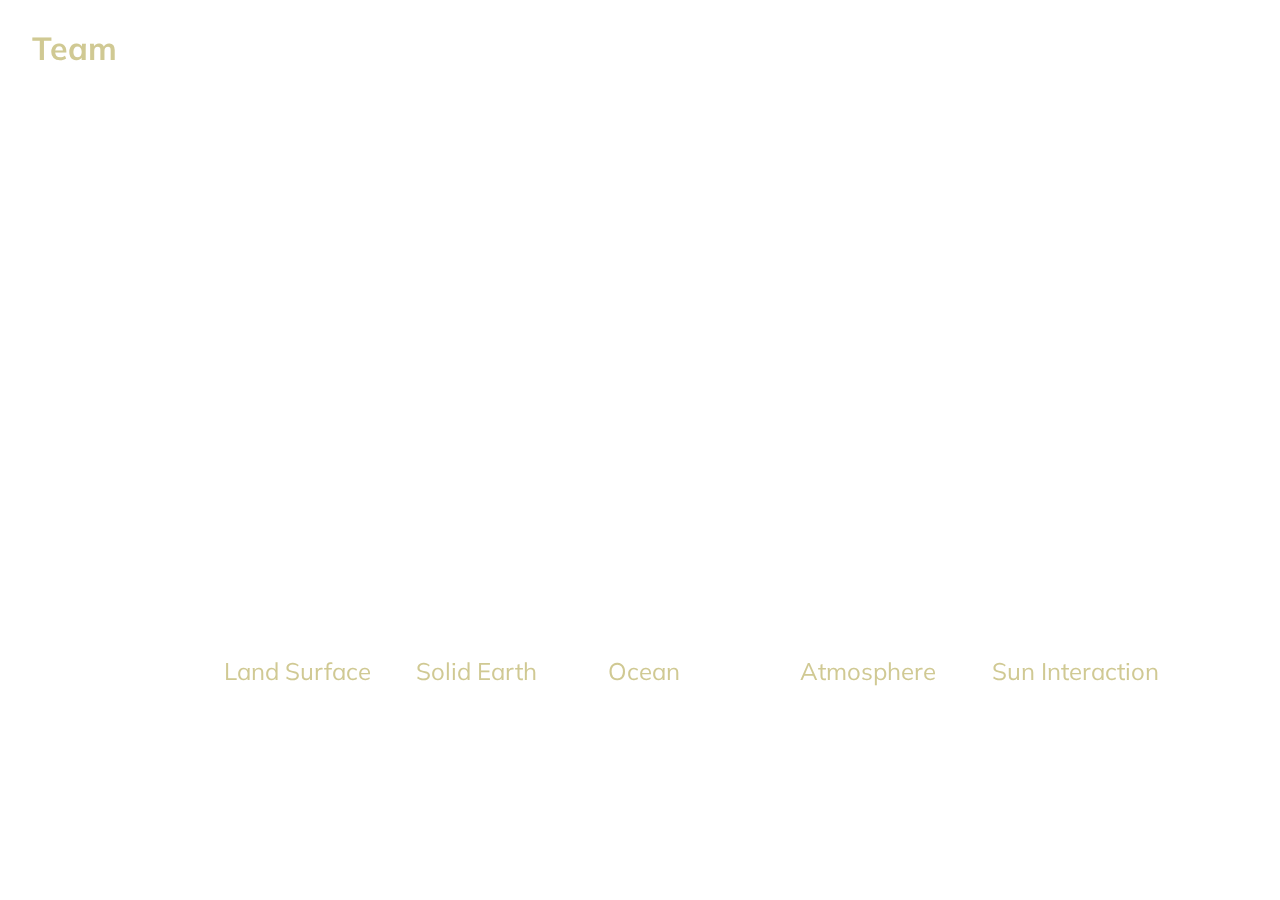
==== index.html @ 70b14d53 "Add files via upload" ====
<!DOCTYPE html>
<html lang="en">
<head>
    <meta charset="UTF-8">
    <meta http-equiv="X-UA-Compatible" content="IE=edge">
    <meta name="viewport" content="width=device-width, initial-scale=1.0">
    <link rel="icon" href="OIP.jpeg" />
    <title>Earth Data Analysis</title>
    <link rel="stylesheet" href="main.css">
</head>
<body>
    <header>
        <a href="team.html">
            <img src="My project-1(60).png" alt="idk">
            <h1>Team</h1>
        </a>
        <div class="text">
            <h1>Your Gateway to explore the Earth</h1>
            <p>The Earth Science Data Systems (ESDS) Program provides full and open access to NASA’s collection of Earth science data for understanding and protecting our home planet. Begin your Earthdata exploration by clicking on any of the discipline icons above.</p>
        </div>
        <video width=100% height="auto" id="bgvideo" muted="true" autoplay playsinline loop>
            <source src="greater-earth_intro_.mp4" type="video/mp4" alt="background">
        </video>
        <nav>
            <a style="text-decoration: none;" href="land.html">Land Surface</a>
            <a style="text-decoration: none;" href="solidearth.html">Solid Earth</a>
            <a style="text-decoration: none;" href="ocean.html">Ocean</a>
            <a style="text-decoration: none;" href="Atmosphere.html">Atmosphere</a>
            <a style="text-decoration: none;" href="sun&earth.html">Sun Interaction</a>
            </div>
        </nav>
    </header>
</body>
</html>
---- main.css ----
/*start global variable*/
@import url('https://fonts.googleapis.com/css2?family=Edu+VIC+WA+NT+Beginner:wght@500&family=Mulish&display=swap');
:root{
    --color:#000;
    --color1:#fff;
    --color2: #d0c993;
}
/*end global variable*/
/*start global componets*/
*{
    margin: 0;
    padding: 0;
    box-sizing: border-box;
}
body {
    user-select: none;
    color: var(--color1);
    font-family: 'Mulish', sans-serif;
}
/* end global componets*/
header {
    overflow: hidden;
    display: flex;
    flex-direction: column;
    gap: 10em;
    width: 100%;
    height: 45em;
}
header a {
    color: var(--color2);
    text-decoration: none;
    width: 10em;
    height: 5.5em;
}
header a h1{
    transition: 1s;
    opacity: 0;
    padding: 1em;
    position: relative;
    top: -3em;
}
header img {
    transition: 1s;
    padding: 1em;
    width: 10em;
    height: 5.5em;
}
header a:hover img{ 
    opacity: 0;
    transition: 1s;
}
header a:hover h1 {
    opacity: 1;
}
#bgvideo {
    object-fit: cover;
    filter: brightness(80%);
    z-index: -2;
    position: fixed;
    right: 0;
    bottom: 0;
    width: 100%;
    min-height: 100%;
}
.text {
    margin: auto;
    width: 37em;
    text-align: center;
}
nav {
    margin-left: 12%;
    border-radius: 10px;
    display: flex;
    justify-content: space-between;
    padding-top: 10%;
    padding-left: 10%;
    width: 85%;
    margin-left: auto;
    margin-right: auto;
}
.select {
    margin-left: 3%;
    width: 60em;
    height: 4em;
    border-radius: 10px;
    display: flex;
    justify-content: space-between;
}
nav a{
    font-size: 1.5em;
    margin-top: auto;
    color: var(--color2);
}
nav a:hover{
    cursor: pointer;
}
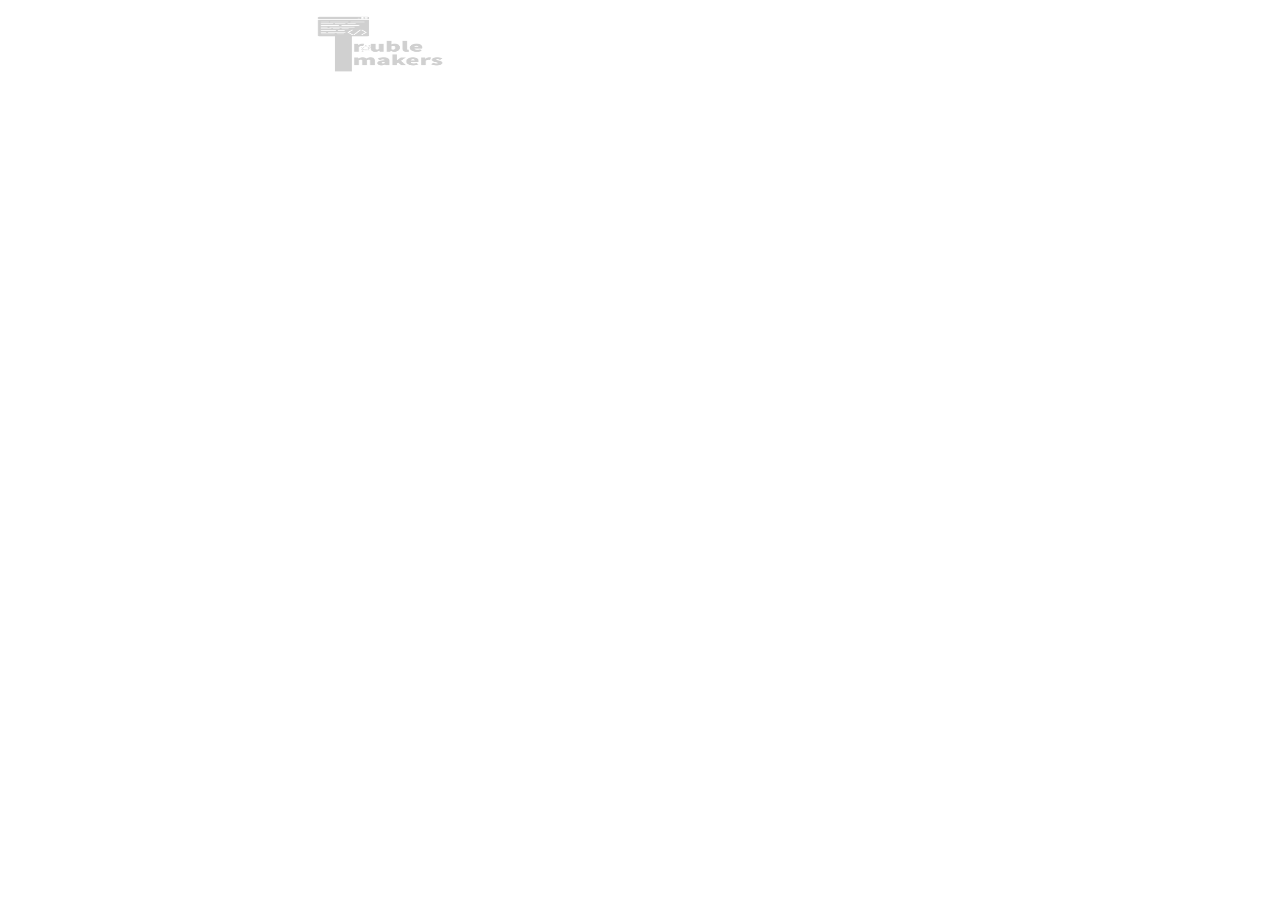
==== commit 6801428a: "Add files via upload" ====
--- a/index.html
+++ b/index.html
@@ -7,13 +7,29 @@
     <link rel="icon" href="OIP.jpeg" />
     <title>Earth Data Analysis</title>
     <link rel="stylesheet" href="main.css">
+    <link rel="stylesheet" href="all.min.css">
 </head>
 <body>
     <header>
-        <a href="team.html">
-            <img src="My project-1(60).png" alt="idk">
-            <h1>Team</h1>
-        </a>
+        <div class="explore">
+            <div>
+            <a class="team" href="team.html">
+                <img src="My project-1(60).png">
+                <h1>Team</h1>
+            </a>
+        </div>
+            <div class="detail">
+            <p class="knowledge">More knowledge</p>
+            <details>
+                <summary>explore</summary>
+            <a style="text-decoration: none;" href="land.html">Land Surface</a>
+            <a style="text-decoration: none;" href="solidearth.html">Solid Earth</a>
+            <a style="text-decoration: none;" href="ocean.html">Ocean</a>
+            <a style="text-decoration: none;" href="Atmosphere.html">Atmosphere</a>
+            <a style="text-decoration: none;" href="sun&earth.html">Sun Interaction</a>
+           </details>
+        </div>
+        </div>
         <div class="text">
             <h1>Your Gateway to explore the Earth</h1>
             <p>The Earth Science Data Systems (ESDS) Program provides full and open access to NASA’s collection of Earth science data for understanding and protecting our home planet. Begin your Earthdata exploration by clicking on any of the discipline icons above.</p>
@@ -21,14 +37,6 @@
         <video width=100% height="auto" id="bgvideo" muted="true" autoplay playsinline loop>
             <source src="greater-earth_intro_.mp4" type="video/mp4" alt="background">
         </video>
-        <nav>
-            <a style="text-decoration: none;" href="land.html">Land Surface</a>
-            <a style="text-decoration: none;" href="solidearth.html">Solid Earth</a>
-            <a style="text-decoration: none;" href="ocean.html">Ocean</a>
-            <a style="text-decoration: none;" href="Atmosphere.html">Atmosphere</a>
-            <a style="text-decoration: none;" href="sun&earth.html">Sun Interaction</a>
-            </div>
-        </nav>
     </header>
 </body>
 </html>--- a/main.css
+++ b/main.css
@@ -88,9 +88,84 @@
 }
 nav a{
     font-size: 1.5em;
-    margin-top: auto;
+    /* margin-top: auto; */
     color: var(--color2);
 }
 nav a:hover{
     cursor: pointer;
-}+}
+details a{
+    display: block;
+    height: auto;
+}
+.explore{
+    display: flex;
+    justify-content: space-evenly;
+}
+details,
+.knowledge{
+    position: relative;
+    top: 2em;
+}
+.detail{
+    display: flex;
+}
+details summary{
+    width: 76px;
+}
+summary:focus{
+    outline: none;
+}
+.detail p{
+    margin-right: 20px;
+}
+@media screen and (min-width:320px) and (max-width:1024px) {
+    nav{
+        padding: 0;
+        margin: 0;
+        display: flex;
+        flex-wrap: wrap;
+        justify-content: space-around;
+        width: 100%;
+        position: relative;
+        bottom: 10em;
+    }
+    }    
+    .text{
+        padding-bottom: 14em;
+        padding-top: 5em;
+        width: 18em;
+    }
+    nav a{
+        height: 50px;
+        width: auto;
+    }
+    @media screen and (min-width:1026px){
+        .text {
+            margin: auto;
+            width: 37em;
+            text-align: center;
+        }
+        nav {
+            margin-left: 12%;
+            border-radius: 10px;
+            display: flex;
+            justify-content: space-between;
+            padding-top: 10%;
+            padding-left: 10%;
+            width: 85%;
+            margin-left: auto;
+            margin-right: auto;
+        }
+    } 
+    @media screen and (min-width:295px) and (max-width:430px){
+        .explore{
+            display: block;
+            height: 100px;
+        }
+        .detail{
+            position: relative;
+            bottom: 9em;
+            left: 10px;
+        }
+    }
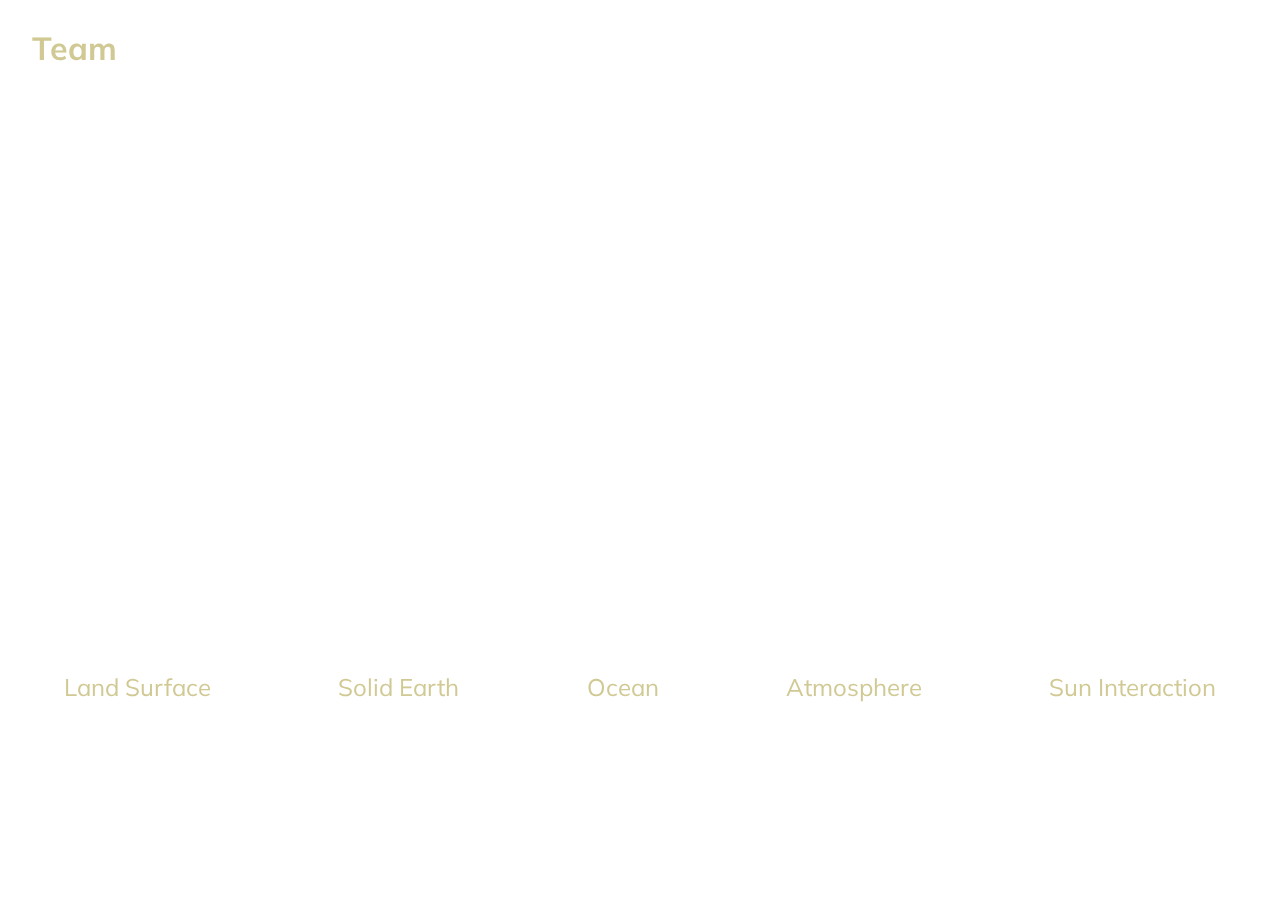
==== commit bda9282d: "Add files via upload" ====
--- a/index.html
+++ b/index.html
@@ -7,7 +7,6 @@
     <link rel="icon" href="OIP.jpeg" />
     <title>Earth Data Analysis</title>
     <link rel="stylesheet" href="main.css">
-    <link rel="stylesheet" href="all.min.css">
 </head>
 <body>
     <header>
@@ -18,16 +17,16 @@
                 <h1>Team</h1>
             </a>
         </div>
-            <div class="detail">
+        <div class="detail">
             <p class="knowledge">More knowledge</p>
             <details>
                 <summary>explore</summary>
-            <a style="text-decoration: none;" href="land.html">Land Surface</a>
-            <a style="text-decoration: none;" href="solidearth.html">Solid Earth</a>
-            <a style="text-decoration: none;" href="ocean.html">Ocean</a>
-            <a style="text-decoration: none;" href="Atmosphere.html">Atmosphere</a>
-            <a style="text-decoration: none;" href="sun&earth.html">Sun Interaction</a>
-           </details>
+                <a style="text-decoration: none;" href="land.html">Land Surface</a>
+                <a style="text-decoration: none;" href="solidearth.html">Solid Earth</a>
+                <a style="text-decoration: none;" href="ocean.html">Ocean</a>
+                <a style="text-decoration: none;" href="Atmosphere.html">Atmosphere</a>
+                <a style="text-decoration: none;" href="sun&earth.html">Sun Interaction</a>
+            </details>
         </div>
         </div>
         <div class="text">
@@ -38,5 +37,12 @@
             <source src="greater-earth_intro_.mp4" type="video/mp4" alt="background">
         </video>
     </header>
+    <nav>
+        <a style="text-decoration: none;" href="land.html">Land Surface</a>
+        <a style="text-decoration: none;" href="solidearth.html">Solid Earth</a>
+        <a style="text-decoration: none;" href="ocean.html">Ocean</a>
+        <a style="text-decoration: none;" href="Atmosphere.html">Atmosphere</a>
+        <a style="text-decoration: none;" href="sun&earth.html">Sun Interaction</a>
+    </nav>
 </body>
 </html>--- a/main.css
+++ b/main.css
@@ -19,12 +19,12 @@
 }
 /* end global componets*/
 header {
+    margin: auto;
     overflow: hidden;
     display: flex;
     flex-direction: column;
-    gap: 10em;
     width: 100%;
-    height: 45em;
+    height: 34em;
 }
 header a {
     color: var(--color2);
@@ -33,9 +33,12 @@
     height: 5.5em;
 }
 header a h1{
+    margin-bottom: 1em;
     transition: 1s;
     opacity: 0;
-    padding: 1em;
+    padding-left: 1em;
+    padding-right: 1em;
+    padding-top: 1em;
     position: relative;
     top: -3em;
 }
@@ -68,27 +71,15 @@
     text-align: center;
 }
 nav {
-    margin-left: 12%;
-    border-radius: 10px;
     display: flex;
     justify-content: space-between;
     padding-top: 10%;
-    padding-left: 10%;
-    width: 85%;
-    margin-left: auto;
-    margin-right: auto;
-}
-.select {
-    margin-left: 3%;
-    width: 60em;
-    height: 4em;
-    border-radius: 10px;
-    display: flex;
-    justify-content: space-between;
+    padding-left: 5%;
+    padding-right: 5%;
+    width: 100%;
 }
 nav a{
     font-size: 1.5em;
-    /* margin-top: auto; */
     color: var(--color2);
 }
 nav a:hover{
@@ -100,7 +91,7 @@
 }
 .explore{
     display: flex;
-    justify-content: space-evenly;
+    justify-content: space-between;
 }
 details,
 .knowledge{
@@ -108,6 +99,7 @@
     top: 2em;
 }
 .detail{
+    visibility: hidden;
     display: flex;
 }
 details summary{
@@ -119,43 +111,29 @@
 .detail p{
     margin-right: 20px;
 }
-@media screen and (min-width:320px) and (max-width:1024px) {
-    nav{
-        padding: 0;
-        margin: 0;
-        display: flex;
-        flex-wrap: wrap;
-        justify-content: space-around;
-        width: 100%;
-        position: relative;
-        bottom: 10em;
-    }
+@media screen and (min-width:320px) and (max-width:1024px) {    
     }    
     .text{
         padding-bottom: 14em;
         padding-top: 5em;
         width: 18em;
     }
-    nav a{
-        height: 50px;
-        width: auto;
+@media screen and (max-width:768px) {
+    .explore {
+        justify-content: space-evenly;
     }
+    nav {
+        visibility: hidden;
+    }
+    .detail {
+        visibility: visible;
+    }
+}
     @media screen and (min-width:1026px){
         .text {
             margin: auto;
             width: 37em;
             text-align: center;
-        }
-        nav {
-            margin-left: 12%;
-            border-radius: 10px;
-            display: flex;
-            justify-content: space-between;
-            padding-top: 10%;
-            padding-left: 10%;
-            width: 85%;
-            margin-left: auto;
-            margin-right: auto;
         }
     } 
     @media screen and (min-width:295px) and (max-width:430px){
